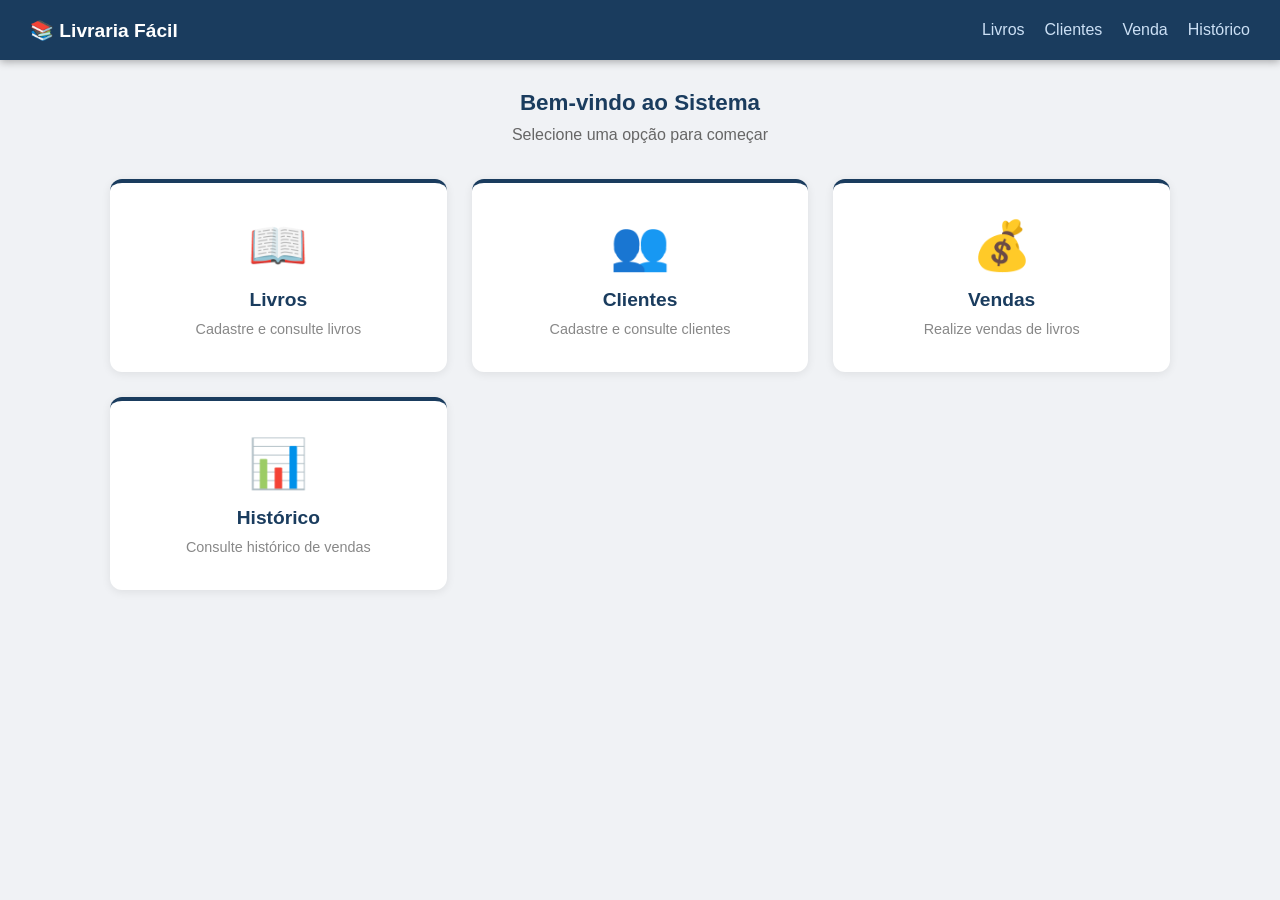
==== src/main/resources/static/index.html @ 3aa2c9e3 "Features Front-End" ====
<!DOCTYPE html>
<html lang="pt-BR">
<head>
    <meta charset="UTF-8">
    <meta name="viewport" content="width=device-width, initial-scale=1.0">
    <title>Sistema Livraria</title>
    <link rel="stylesheet" href="../css/style.css">
</head>
<body>
    <header>
        <div class="logo">📚 Livraria Fácil</div>
        <nav>
            <ul>
                <li><a href="livros.html">Livros</a></li>
                <li><a href="clientes.html">Clientes</a></li>
                <li><a href="venda.html">Venda</a></li>
                <li><a href="historico.html">Histórico</a></li>
            </ul>
        </nav>
    </header>
    
    <div class="container">
        <div class="pagina-titulo">
            <h2 class="dashboard-titulo">Bem-vindo ao Sistema</h2>
            <p class="dashboard-subtitulo">Selecione uma opção para começar</p>
        </div>
        
        <div class="cards-grid">
            <a href="livros.html" class="card">
                <div class="icone">📖</div>
                <h2>Livros</h2>
                <p>Cadastre e consulte livros</p>
            </a>
            
            <a href="clientes.html" class="card">
                <div class="icone">👥</div>
                <h2>Clientes</h2>
                <p>Cadastre e consulte clientes</p>
            </a>
            
            <a href="venda.html" class="card">
                <div class="icone">💰</div>
                <h2>Vendas</h2>
                <p>Realize vendas de livros</p>
            </a>
            
            <a href="historico.html" class="card">
                <div class="icone">📊</div>
                <h2>Histórico</h2>
                <p>Consulte histórico de vendas</p>
            </a>
        </div>
    </div>
</body>
</html>
---- src/main/resources/css/style.css ----
﻿/* ===== RESET E BASE ===== */
* { margin: 0; padding: 0; box-sizing: border-box; }
body { 
    font-family: 'Segoe UI', Tahoma, Geneva, Verdana, sans-serif; 
    background-color: #f0f2f5; 
    color: #333; 
}

/* ===== HEADER ===== */
header { 
    background-color: #1a3c5e; 
    color: white; 
    padding: 0 30px; 
    display: flex; 
    align-items: center; 
    justify-content: space-between; 
    height: 60px; 
    box-shadow: 0 2px 8px rgba(0,0,0,0.3); 
}
.logo { 
    font-weight: bold; 
    font-size: 1.2rem; 
}
nav ul { list-style: none; display: flex; gap: 20px; }
nav a { 
    color: #cce0f5; 
    text-decoration: none; 
    transition: color 0.2s; 
}
nav a:hover { color: #f0a500; }

/* ===== CONTAINER PRINCIPAL ===== */
.container { max-width: 1100px; margin: 30px auto; padding: 0 20px; }
.pagina-titulo h2 { font-size: 1.4rem; color: #1a3c5e; }

/* ===== FORMULÁRIOS ===== */
.card-form { 
    background: white; 
    border-radius: 10px; 
    padding: 25px 30px; 
    margin-bottom: 25px; 
    box-shadow: 0 2px 10px rgba(0,0,0,0.07); 
}
.card-form h3 { 
    font-size: 1rem; 
    color: #1a3c5e; 
    margin-bottom: 18px; 
    border-bottom: 2px solid #e8edf2; 
    padding-bottom: 10px; 
}
.form-row { display: flex; gap: 20px; flex-wrap: wrap; margin-bottom: 15px; }
.form-group { 
    display: flex; 
    flex-direction: column; 
    flex: 1; 
    min-width: 200px; 
}
.form-group label { 
    font-size: 0.85rem; 
    font-weight: 600; 
    color: #555; 
    margin-bottom: 5px; 
}
.form-group input { 
    padding: 10px 12px; 
    border: 1px solid #ccd4de; 
    border-radius: 6px; 
    font-size: 0.95rem; 
    transition: border-color 0.2s; 
    background: #fafbfc; 
}
.form-group input:focus { 
    outline: none; 
    border-color: #1a3c5e; 
    background: white; 
}

/* ===== BOTÕES ===== */
.btn { 
    padding: 10px 22px; 
    border: none; 
    border-radius: 6px; 
    cursor: pointer; 
    font-size: 0.95rem; 
    font-weight: 600; 
    transition: all 0.2s; 
}
.btn-primario { background-color: #1a3c5e; color: white; }
.btn-primario:hover { background-color: #14304e; }
.btn-secundario { background-color: #e8edf2; color: #444; }
.btn-secundario:hover { background-color: #d5dde6; }
.acoes-form { display: flex; gap: 12px; margin-top: 5px; }

/* ===== TABELAS ===== */
.card-tabela { 
    background: white; 
    border-radius: 10px; 
    padding: 20px 25px; 
    box-shadow: 0 2px 10px rgba(0,0,0,0.07); 
}
.card-tabela h3 { 
    font-size: 1rem; 
    color: #1a3c5e; 
    margin-bottom: 15px; 
    border-bottom: 2px solid #e8edf2; 
    padding-bottom: 10px; 
}
table { width: 100%; border-collapse: collapse; font-size: 0.92rem; }
thead th { 
    background-color: #1a3c5e; 
    color: white; 
    padding: 10px 14px; 
    text-align: left; 
    font-weight: 600; 
}
tbody tr:nth-child(even) { background-color: #f7f9fc; }
tbody tr:hover { background-color: #eef3f9; }
tbody td { padding: 10px 14px; border-bottom: 1px solid #e8edf2; }
.tabela-vazia { text-align: center; color: #999; padding: 30px !important; font-style: italic; }

/* ===== DASHBOARD CARDS ===== */
.dashboard-titulo { 
    text-align: center; 
    font-size: 1.8rem; 
    margin-bottom: 10px; 
    color: #1a3c5e; 
}
.dashboard-subtitulo { 
    text-align: center; 
    color: #666; 
    margin-bottom: 35px; 
    font-size: 1rem; 
}
.cards-grid { 
    display: grid; 
    grid-template-columns: repeat(auto-fit, minmax(250px, 1fr)); 
    gap: 25px; 
}
.card { 
    background: white; 
    border-radius: 12px; 
    padding: 35px 25px; 
    text-align: center; 
    text-decoration: none; 
    color: #333; 
    box-shadow: 0 2px 10px rgba(0,0,0,0.08); 
    transition: all 0.2s; 
    border-top: 4px solid #1a3c5e; 
    display: block; 
}
.card:hover { 
    transform: translateY(-5px); 
    box-shadow: 0 8px 20px rgba(0,0,0,0.15); 
}
.card .icone { 
    font-size: 3rem; 
    margin-bottom: 15px; 
}
.card h2 { 
    font-size: 1.2rem; 
    color: #1a3c5e; 
    margin-bottom: 10px; 
}
.card p { 
    font-size: 0.9rem; 
    color: #888; 
}

/* ===== PÁGINA INICIAL ===== */
.bem-vindo { 
    text-align: center; 
    margin: 40px 0 20px 0; 
}
.bem-vindo h1 { 
    font-size: 2.2rem; 
    color: #333; 
    margin-bottom: 10px; 
}
.bem-vindo p { 
    font-size: 1.4rem; 
    color: #666; 
    font-weight: bold; 
}
.subtitulo { 
    text-align: center; 
    margin-bottom: 40px; 
    color: #888; 
    font-size: 1.1rem; 
}

/* ===== RESPONSIVO ===== */
@media (max-width: 768px) {
    .form-row { flex-direction: column; }
    .form-group { min-width: 100%; }
    nav ul { flex-wrap: wrap; gap: 10px; }
    .cards-grid { grid-template-columns: 1fr; }
    .bem-vindo h1 { font-size: 1.8rem; }
}

/* mensagens de validação para formulários */
.mensagem-erro {
    margin-top: 10px;
    font-size: 0.9rem;
    color: #c0392b;
}

.mensagem-sucesso {
    margin-top: 10px;
    font-size: 0.9rem;
    color: #27ae60;
}
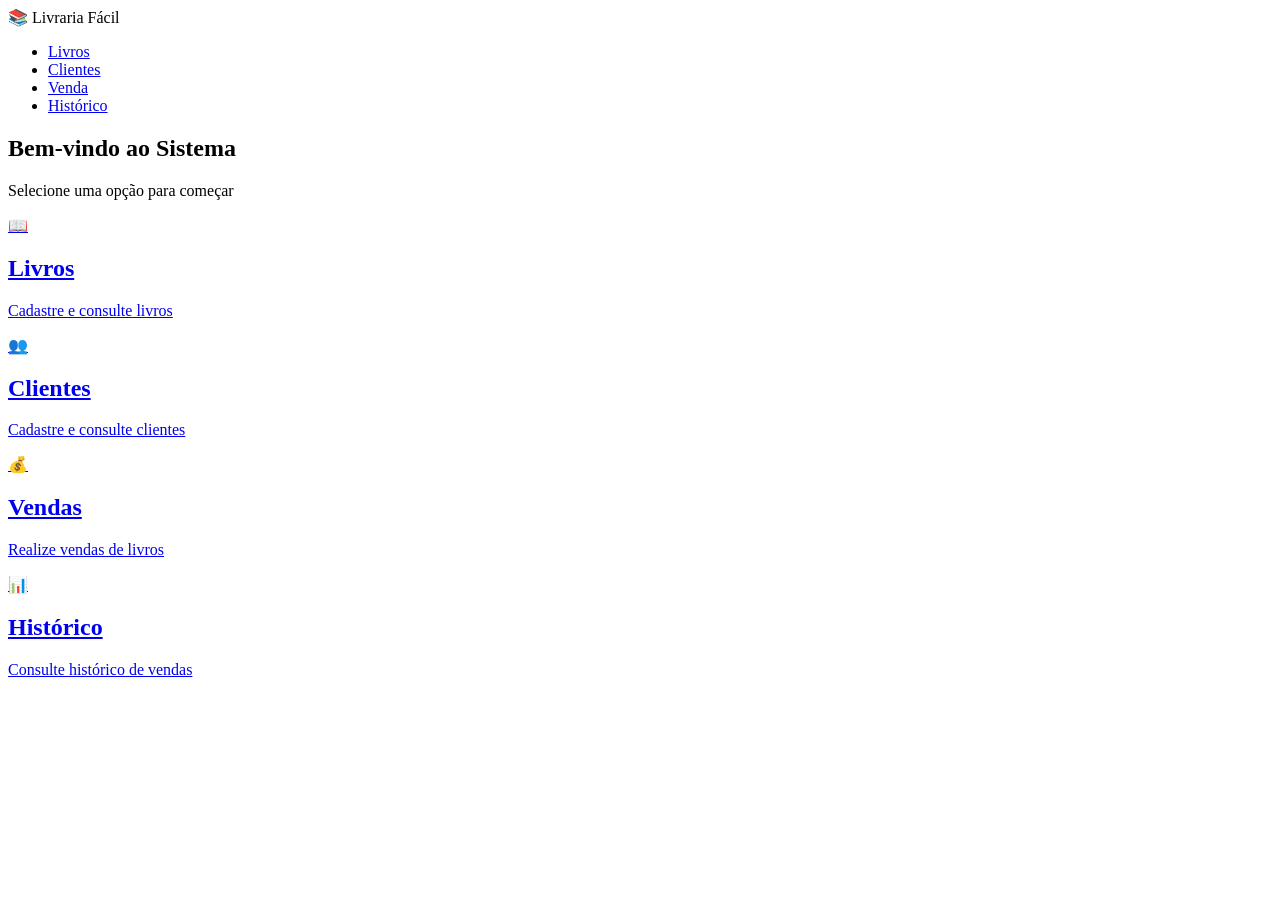
==== commit 5df3cc59: "fix: mover index.html para pasta static para ser servido corretamente" ====
--- a/src/main/resources/static/index.html
+++ b/src/main/resources/static/index.html
@@ -4,7 +4,7 @@
     <meta charset="UTF-8">
     <meta name="viewport" content="width=device-width, initial-scale=1.0">
     <title>Sistema Livraria</title>
-    <link rel="stylesheet" href="../css/style.css">
+    <link rel="stylesheet" href="/css/style.css">
 </head>
 <body>
     <header>
@@ -18,32 +18,32 @@
             </ul>
         </nav>
     </header>
-    
+
     <div class="container">
         <div class="pagina-titulo">
             <h2 class="dashboard-titulo">Bem-vindo ao Sistema</h2>
             <p class="dashboard-subtitulo">Selecione uma opção para começar</p>
         </div>
-        
+
         <div class="cards-grid">
             <a href="livros.html" class="card">
                 <div class="icone">📖</div>
                 <h2>Livros</h2>
                 <p>Cadastre e consulte livros</p>
             </a>
-            
+
             <a href="clientes.html" class="card">
                 <div class="icone">👥</div>
                 <h2>Clientes</h2>
                 <p>Cadastre e consulte clientes</p>
             </a>
-            
+
             <a href="venda.html" class="card">
                 <div class="icone">💰</div>
                 <h2>Vendas</h2>
                 <p>Realize vendas de livros</p>
             </a>
-            
+
             <a href="historico.html" class="card">
                 <div class="icone">📊</div>
                 <h2>Histórico</h2>
@@ -52,4 +52,4 @@
         </div>
     </div>
 </body>
-</html>+</html>
